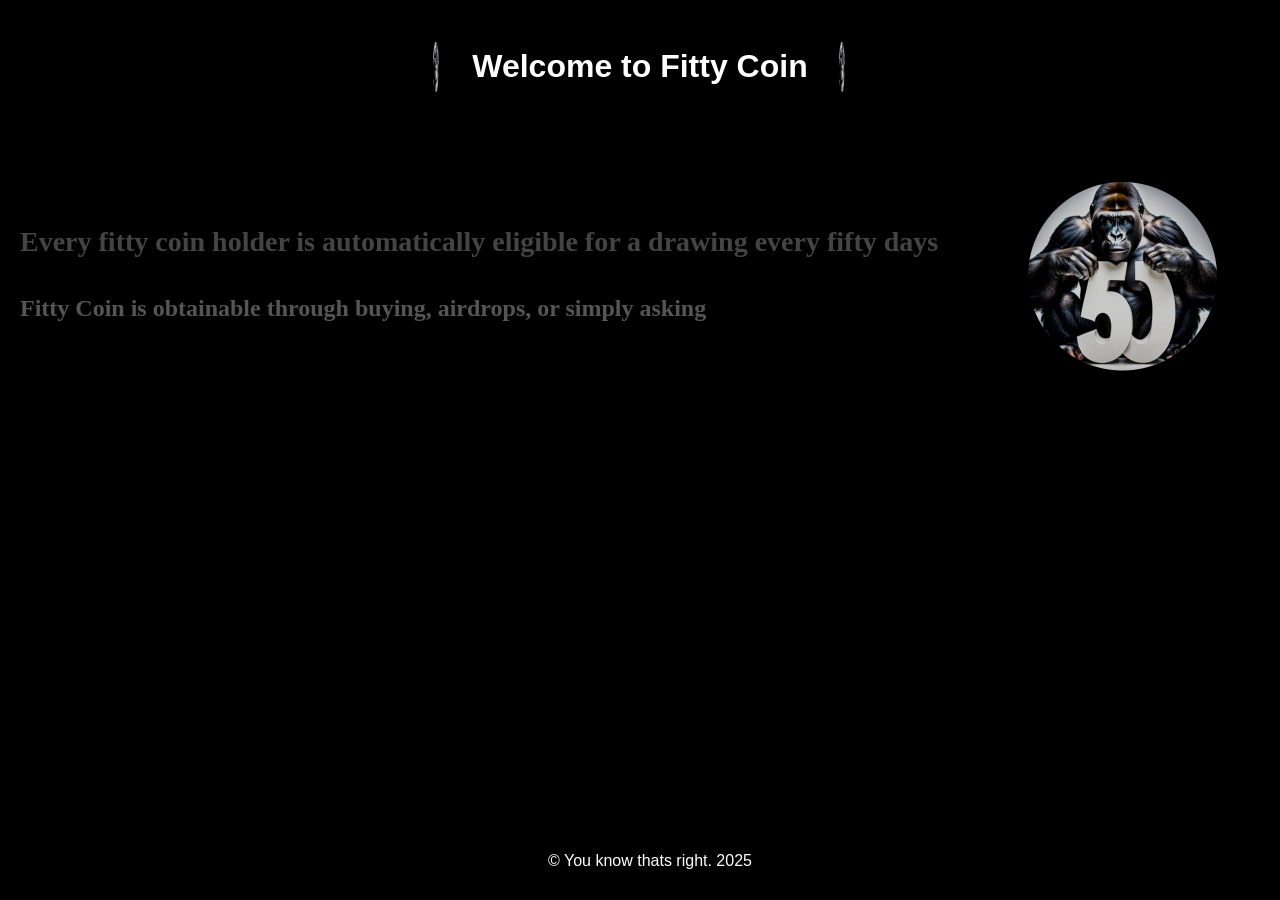
==== index.html @ 50d42d24 "Add files via upload" ====
<!DOCTYPE html>
<html lang="en">
<head>
    <meta charset="UTF-8">
    <meta name="viewport" content="width=device-width, initial-scale=1.0">
    <title>New Website</title>
    <link rel="stylesheet" href="styles.css">
</head>
<body>
    <header>
        <div class="header-content">
            <img src="51.gif" alt="Left GIF" class="header-gif">
            <h1>Welcome to Fitty Coin</h1>
            <img src="51.gif" alt="Right GIF" class="header-gif">
        </div>
    </header>
    
    <main>
        <div class="content">
            
            <h2>Every fitty coin holder is automatically eligible for a drawing every fifty days</h2>
            <h3>Fitty Coin is obtainable through buying, airdrops, or simply asking</h3> 
            <p></p>
        </div>
        <img src="50.png" alt="Right Image" class="image">
    </main>
    


   

    
    
    
    
    
    
    
    
    
    
    <footer>
        <p>&copy; You know thats right. 2025</p>
    </footer>
</body>
</html>
---- styles.css ----
body {
    font-family: Arial, sans-serif;
    margin: 0;
    padding: 0;
    line-height: 1.6;
    background-color: #000000;
    color: #ffffff;
}

header {
    background: #000000;
    color: #ffffff;
    padding: 20px;
    text-align: center;
    display: flex;
    align-items: center;
    justify-content: center;
    position: relative;
}

.header-content {
    display: flex;
    align-items: center;
    justify-content: center;
}

.header-gif {
    width: 50px; /* Adjust as needed */
    height: 50px; /* Adjust as needed */
    margin: 0 10px;
}


nav ul {
    list-style: none;
    margin: 0;
    padding: 0;
    background: #000000;
    display: flex;
    justify-content: center;
}

nav ul li {
    margin: 0;
}

nav ul li a {
    color: #000000;
    text-decoration: none;
    padding: 10px 20px;
    display: block;
}

nav ul li a:hover {
    background: #333;
}

main {
    display: flex;              /* Use Flexbox layout */
    align-items: center;        /* Vertically center content and image */
    justify-content: space-between; /* Space between content and image */
    margin: 20px 0;             /* Vertical margin */
    padding: 20px;              /* Padding inside the main section */
    max-width: 1200px;          /* Set max width for the main section */
    background: transparent;
    border-radius: 5px;        /* Rounded corners */
    box-shadow: 0 2px 5px rgba(0, 0, 0, 0.1); /* Light shadow for styling */
    font-family: 'Arial', sans-serif;  /* Global font for all text inside main */
    font-size: 16px;            /* Default font size for text */
    line-height: 1.6;           /* Line spacing for readability */
}

main .content {
    flex: 1;                    /* Let content take up available space */
}

main .image {
    width: 200px;               /* Set a fixed width for the image */
    height: auto;               /* Keep the aspect ratio of the image */
    margin-left: 20px;          /* Space between content and image */
}

main h1 {
    font-size: 32px;            /* Font size for <h1> */
    font-family: 'Georgia', serif; /* Set a different font for headings */
    color: #333;                /* Heading text color */
}

main h2 {
    font-size: 28px;            /* Font size for <h2> */
    font-family: 'Georgia', serif;
    color: #444;
}

main h3 {
    font-size: 24px;            /* Font size for <h3> */
    font-family: 'Georgia', serif;
    color: #555;
}

main p {
    font-size: 16px;            /* Font size for paragraphs */
    line-height: 1.6;           /* Line spacing for readability */
    color: #666;                /* Paragraph text color */
}



section {
    margin-bottom: 20px;
}

footer {
    text-align: center;
    padding: 10px;
    background: #000000;
    color: #fff;
    position: fixed;
    bottom: 0;
    left: 0;
    width: 100%; /* Ensure it stretches across the full width */
}
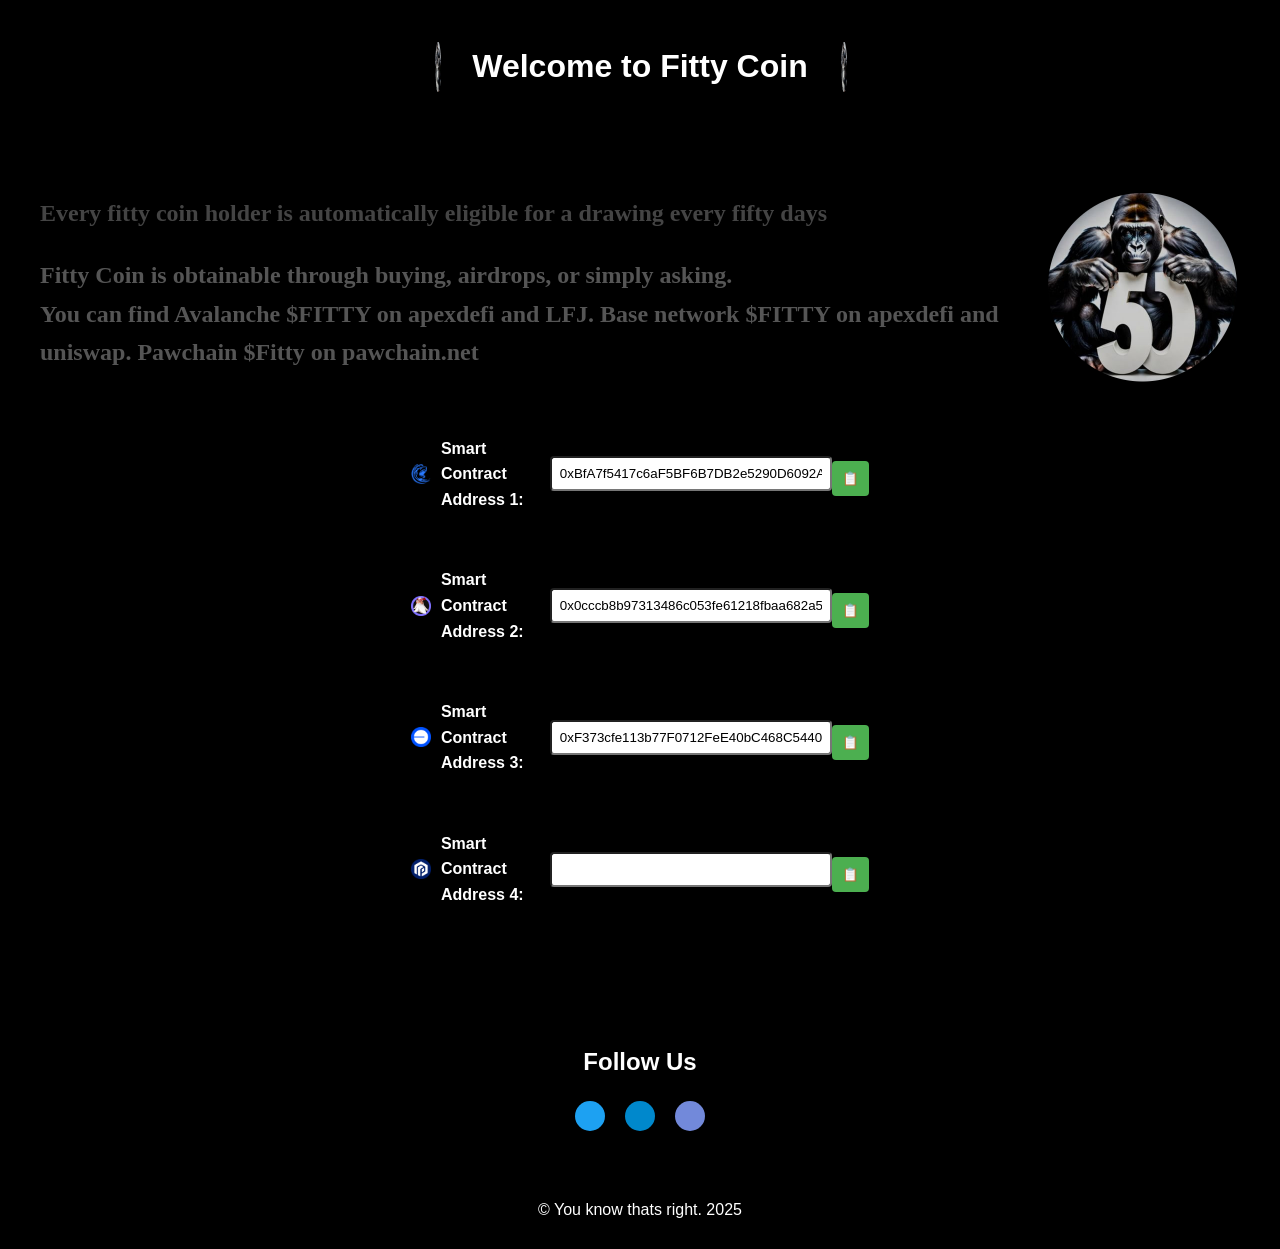
==== commit 5e68e89b: "updates re-did main added logos and some links" ====
--- a/index.html
+++ b/index.html
@@ -3,7 +3,7 @@
 <head>
     <meta charset="UTF-8">
     <meta name="viewport" content="width=device-width, initial-scale=1.0">
-    <title>New Website</title>
+    <title>50</title>
     <link rel="stylesheet" href="styles.css">
 </head>
 <body>
@@ -19,7 +19,9 @@
         <div class="content">
             
             <h2>Every fitty coin holder is automatically eligible for a drawing every fifty days</h2>
-            <h3>Fitty Coin is obtainable through buying, airdrops, or simply asking</h3> 
+            <h3>Fitty Coin is obtainable through buying, airdrops, or simply asking.<br>
+                You can find Avalanche $FITTY on apexdefi and LFJ. Base network $FITTY on apexdefi and uniswap. Pawchain $Fitty on pawchain.net
+            </h3> 
             <p></p>
         </div>
         <img src="50.png" alt="Right Image" class="image">
@@ -27,20 +29,56 @@
     
 
 
-   
+    <section id="contract-addresses">
+        <div class="contract-address">
+            <label for="smart-contract-1">
+                <img src="apex.png" alt="Logo" class="contract-logo"> Smart Contract Address 1:
+            </label>
+            <input type="text" id="smart-contract-1" value="0xBfA7f5417c6aF5BF6B7DB2e5290D6092A418F7B2" readonly>
+            <button onclick="copyToClipboard('smart-contract-1')">&#128203;</button>
+        </div>
+        
+        <div class="contract-address">
+            <label for="smart-contract-2">
+                <img src="lfj.png" alt="Logo" class="contract-logo"> Smart Contract Address 2:
+            </label>
+            <input type="text" id="smart-contract-2" value="0x0cccb8b97313486c053fe61218fbaa682a52b7f1" readonly>
+            <button onclick="copyToClipboard('smart-contract-2')">&#128203;</button>
+        </div>
+        
+        <div class="contract-address">
+            <label for="smart-contract-3">
+                <img src="base.png" alt="Logo" class="contract-logo"> Smart Contract Address 3:
+            </label>
+            <input type="text" id="smart-contract-3" value="0xF373cfe113b77F0712FeE40bC468C5440128be53" readonly>
+            <button onclick="copyToClipboard('smart-contract-3')">&#128203;</button>
+        </div>
+        
+        <div class="contract-address">
+            <label for="smart-contract-4">
+                <img src="paw.png" alt="Logo" class="contract-logo"> Smart Contract Address 4:
+            </label>
+            <input type="text" id="smart-contract-4" value="" readonly>
+            <button onclick="copyToClipboard('smart-contract-4')">&#128203;</button>
+        </div>
+        
+        
+    </section>
 
-    
-    
-    
-    
-    
-    
-    
+    <section id="social-media">
+        <h2>Follow Us</h2>
+        <div class="social-icons">
+            <a href="https://x.com/Shaznatch" target="_blank" class="fa fa-twitter"></a>
+            <a href="https://t.me/+cUYGL5lAGNphZTkx" target="_blank" class="fa fa-telegram"></a>
+            <a href="https://discord.com/invite/Z3SsGsv9x9" target="_blank" class="fa fa-discord"></a>
+        </div>
+    </section>
     
     
     
     <footer>
         <p>&copy; You know thats right. 2025</p>
     </footer>
+    <script src="scriptlink.js"></script>
 </body>
 </html>
--- a/styles.css
+++ b/styles.css
@@ -81,13 +81,13 @@
 }
 
 main h1 {
-    font-size: 32px;            /* Font size for <h1> */
+    font-size: 24px;            /* Font size for <h1> */
     font-family: 'Georgia', serif; /* Set a different font for headings */
     color: #333;                /* Heading text color */
 }
 
 main h2 {
-    font-size: 28px;            /* Font size for <h2> */
+    font-size: 24px;            /* Font size for <h2> */
     font-family: 'Georgia', serif;
     color: #444;
 }
@@ -104,6 +104,107 @@
     color: #666;                /* Paragraph text color */
 }
 
+body {
+    font-family: Arial, sans-serif;
+    margin: 0;
+    padding: 0;
+    background-color: #000000;
+    display: flex;
+    flex-direction: column;
+    align-items: center;
+    justify-content: flex-start;
+    min-height: 100vh;
+}
+/* Ensure the contract address section is properly aligned */
+.contract-address {
+    display: flex;               /* Use Flexbox for alignment */
+    align-items: center;         /* Vertically center items */
+    margin-bottom: 50px;
+    width: 100%;
+}
+
+/* Logo styling */
+.contract-logo {
+    width: 20px;                 /* Adjust the size of the logo */
+    height: auto;                /* Maintain aspect ratio */
+    margin-right: 10px;          /* Space between logo and text */
+}
+
+/* Label styling */
+.contract-address label {
+    display: flex;               /* Use flex to align the logo and label */
+    align-items: center;         /* Vertically align the logo and label text */
+    margin-bottom: 5px;
+    font-weight: bold;
+}
+
+/* Input styling */
+.contract-address input {
+    width: 100%;                 /* Make the input fill the container */
+    padding: 8px;
+    margin-bottom: 5px;
+    border-radius: 4px;
+    box-sizing: border-box;      /* Include padding in the width */
+}
+
+/* Button styling */
+.contract-address button {
+    padding: 10px;
+    background-color: #4CAF50;
+    border: none;
+    color: white;
+    cursor: pointer;
+    border-radius: 4px;
+    margin-top: 5px;
+}
+
+.contract-address button:hover {
+    background-color: #45a049;
+}
+#social-media {
+    text-align: center;
+    margin: 40px 0; /* Add some space above and below the section */
+}
+
+#social-media h2 {
+    font-size: 24px;
+    margin-bottom: 20px;
+    color: #fff;
+}
+
+.social-icons {
+    display: flex;
+    justify-content: center;
+    gap: 20px;
+}
+
+.social-icons a {
+    font-size: 30px;            /* Icon size */
+    padding: 15px;
+    text-decoration: none;
+    border-radius: 50%;
+    transition: background-color 0.3s ease;
+    color: white;               /* Icon color */
+}
+
+.social-icons a:hover {
+    background-color: #ddd;
+}
+
+.fa-twitter {
+    background-color: #1DA1F2;  /* Twitter blue */
+}
+
+.fa-telegram {
+    background-color: #0088cc;  /* Telegram blue */
+}
+
+.fa-discord {
+    background-color: #7289DA;  /* Discord blue */
+}
+
+
+
 
 
 section {
@@ -111,13 +212,13 @@
 }
 
 footer {
-    text-align: center;
-    padding: 10px;
-    background: #000000;
-    color: #fff;
-    position: fixed;
-    bottom: 0;
-    left: 0;
-    width: 100%; /* Ensure it stretches across the full width */
-}
-
+   
+        text-align: center;
+        padding: 10px;
+        background: #000000;
+        color: #fff;
+        width: 100%; /* Ensure footer takes full width */
+        margin-top: auto; /* Push it to the bottom */
+    
+}
+
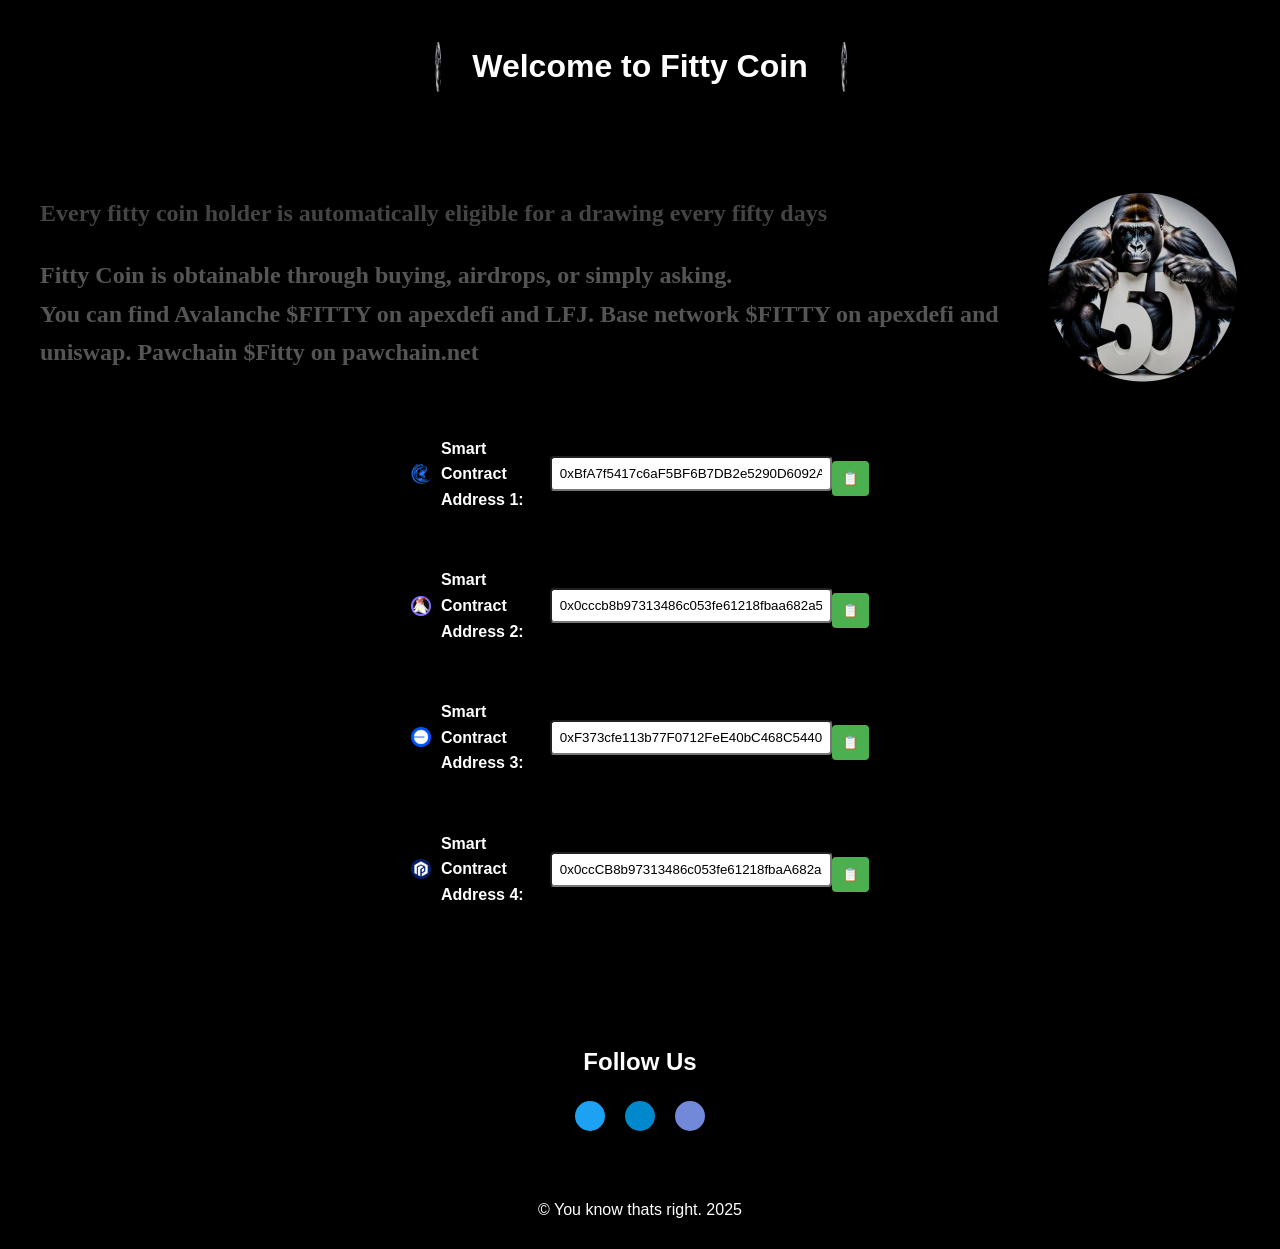
==== commit b3927e3e: "forgot ca updated paw chain CA" ====
--- a/index.html
+++ b/index.html
@@ -58,7 +58,7 @@
             <label for="smart-contract-4">
                 <img src="paw.png" alt="Logo" class="contract-logo"> Smart Contract Address 4:
             </label>
-            <input type="text" id="smart-contract-4" value="" readonly>
+            <input type="text" id="smart-contract-4" value="0x0ccCB8b97313486c053fe61218fbaA682a52b7F1" readonly>
             <button onclick="copyToClipboard('smart-contract-4')">&#128203;</button>
         </div>
         
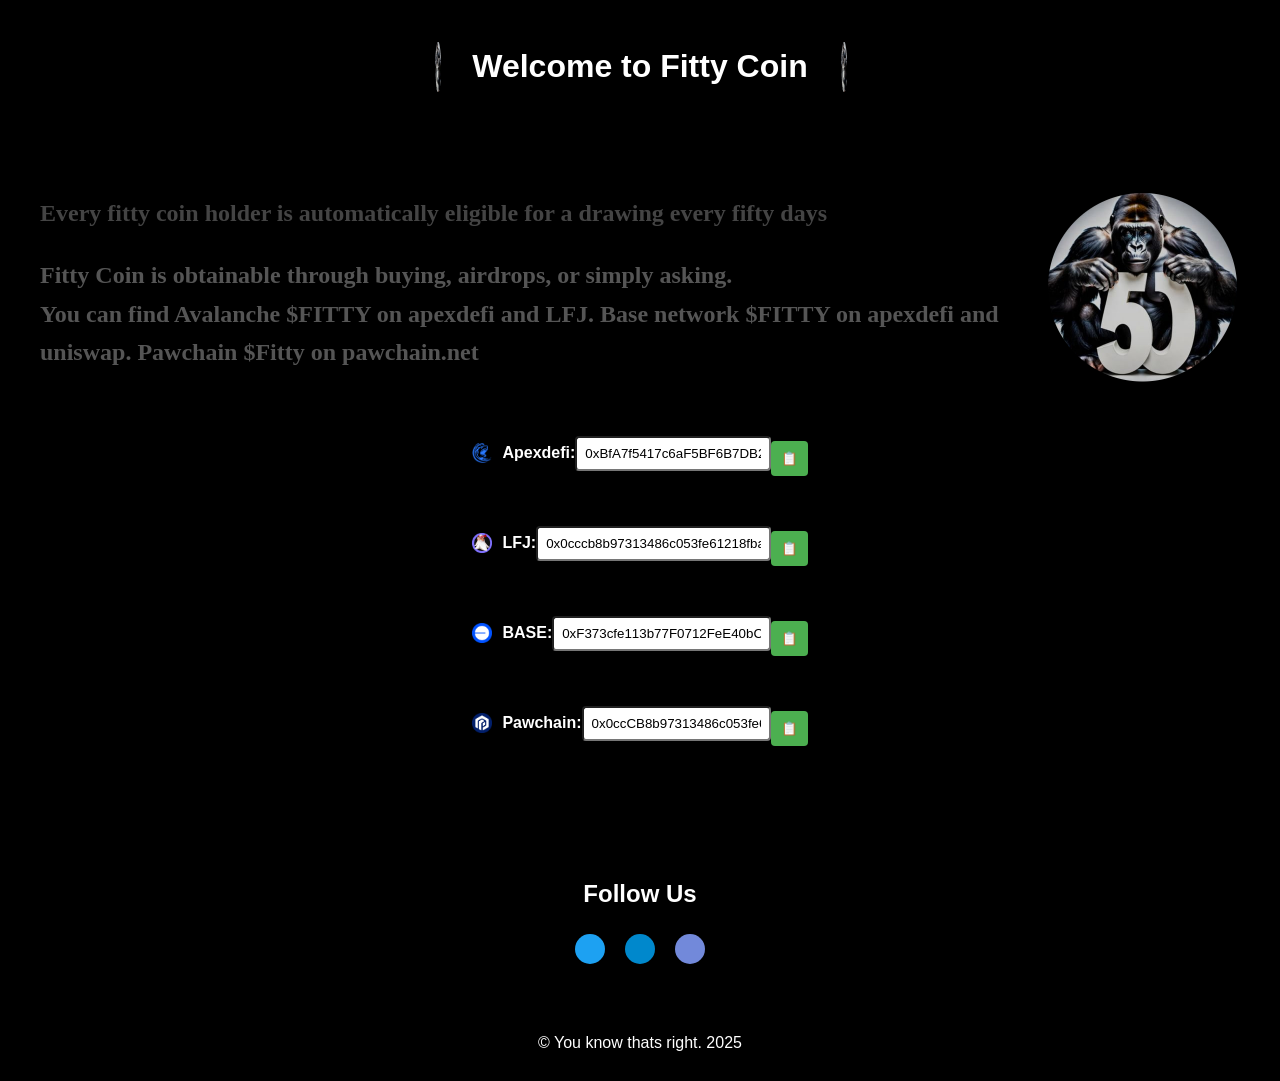
==== commit b6967043: "tired replaced placeholder text" ====
--- a/index.html
+++ b/index.html
@@ -32,7 +32,7 @@
     <section id="contract-addresses">
         <div class="contract-address">
             <label for="smart-contract-1">
-                <img src="apex.png" alt="Logo" class="contract-logo"> Smart Contract Address 1:
+                <img src="apex.png" alt="Logo" class="contract-logo"> Apexdefi:
             </label>
             <input type="text" id="smart-contract-1" value="0xBfA7f5417c6aF5BF6B7DB2e5290D6092A418F7B2" readonly>
             <button onclick="copyToClipboard('smart-contract-1')">&#128203;</button>
@@ -40,7 +40,7 @@
         
         <div class="contract-address">
             <label for="smart-contract-2">
-                <img src="lfj.png" alt="Logo" class="contract-logo"> Smart Contract Address 2:
+                <img src="lfj.png" alt="Logo" class="contract-logo"> LFJ:
             </label>
             <input type="text" id="smart-contract-2" value="0x0cccb8b97313486c053fe61218fbaa682a52b7f1" readonly>
             <button onclick="copyToClipboard('smart-contract-2')">&#128203;</button>
@@ -48,7 +48,7 @@
         
         <div class="contract-address">
             <label for="smart-contract-3">
-                <img src="base.png" alt="Logo" class="contract-logo"> Smart Contract Address 3:
+                <img src="base.png" alt="Logo" class="contract-logo"> BASE:
             </label>
             <input type="text" id="smart-contract-3" value="0xF373cfe113b77F0712FeE40bC468C5440128be53" readonly>
             <button onclick="copyToClipboard('smart-contract-3')">&#128203;</button>
@@ -56,7 +56,7 @@
         
         <div class="contract-address">
             <label for="smart-contract-4">
-                <img src="paw.png" alt="Logo" class="contract-logo"> Smart Contract Address 4:
+                <img src="paw.png" alt="Logo" class="contract-logo"> Pawchain:
             </label>
             <input type="text" id="smart-contract-4" value="0x0ccCB8b97313486c053fe61218fbaA682a52b7F1" readonly>
             <button onclick="copyToClipboard('smart-contract-4')">&#128203;</button>
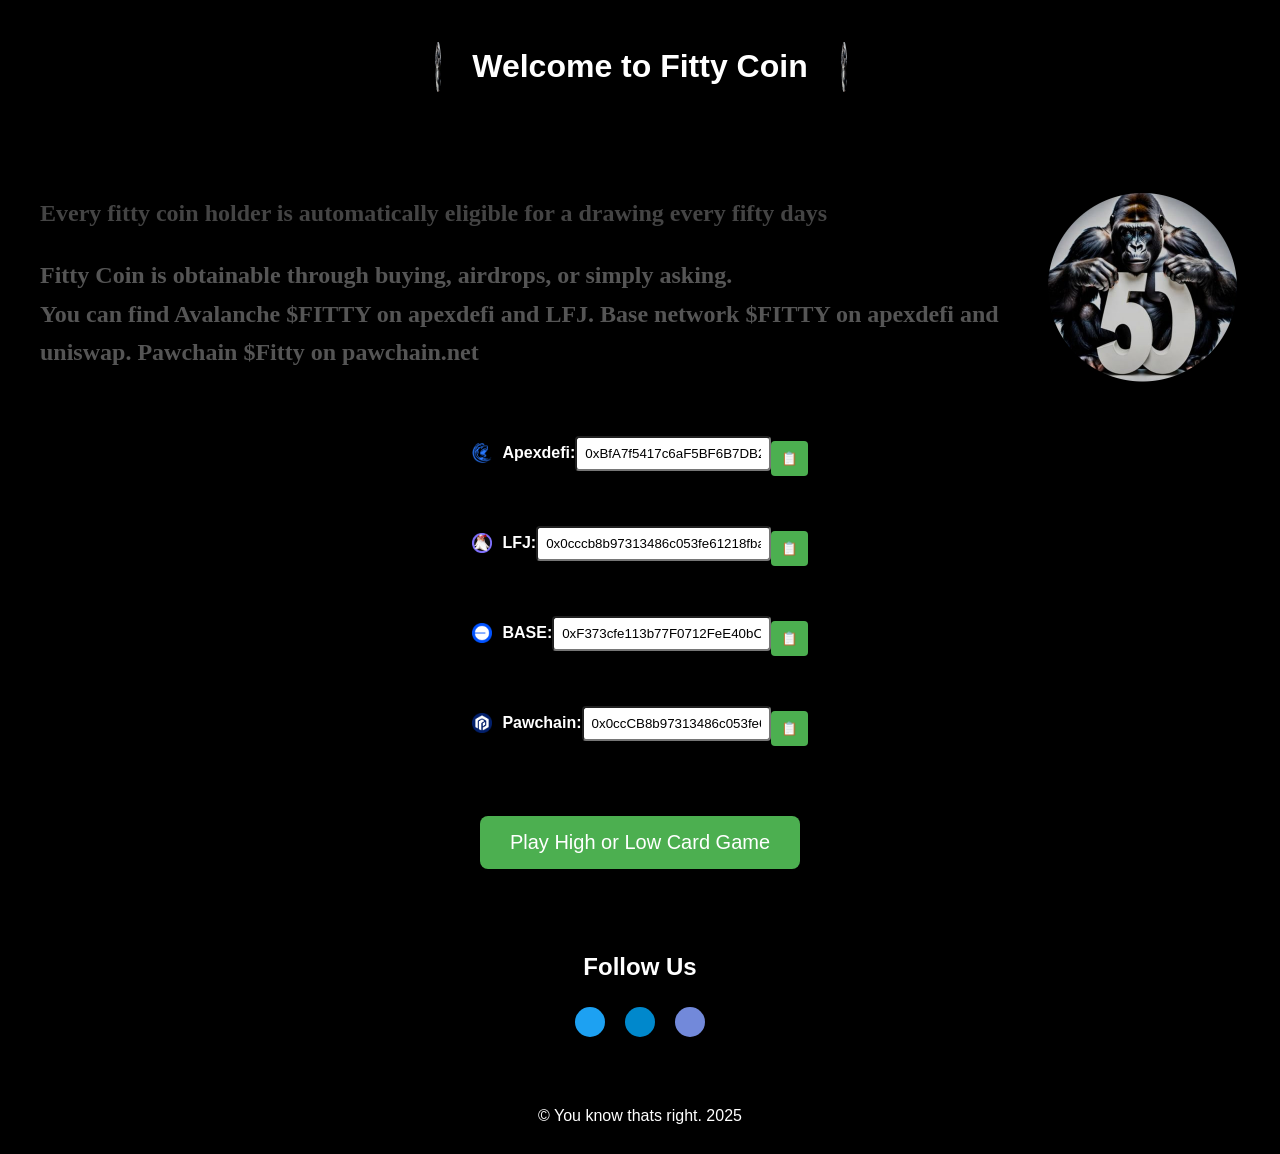
==== commit 2528374c: "game button and game page added a button on main page to launch a high or low card game to waste tim" ====
--- a/index.html
+++ b/index.html
@@ -64,7 +64,15 @@
         
         
     </section>
-
+<section><button 
+    onclick="window.open('indexgame.html', '_blank')" 
+    style="padding: 15px 30px; font-size: 20px; background-color: #4CAF50; color: white; border: none; border-radius: 8px; cursor: pointer;"
+    onmouseover="this.style.backgroundColor='#45a049'"
+    onmouseout="this.style.backgroundColor='#4CAF50'"
+>
+    Play High or Low Card Game
+</button>
+</section>
     <section id="social-media">
         <h2>Follow Us</h2>
         <div class="social-icons">
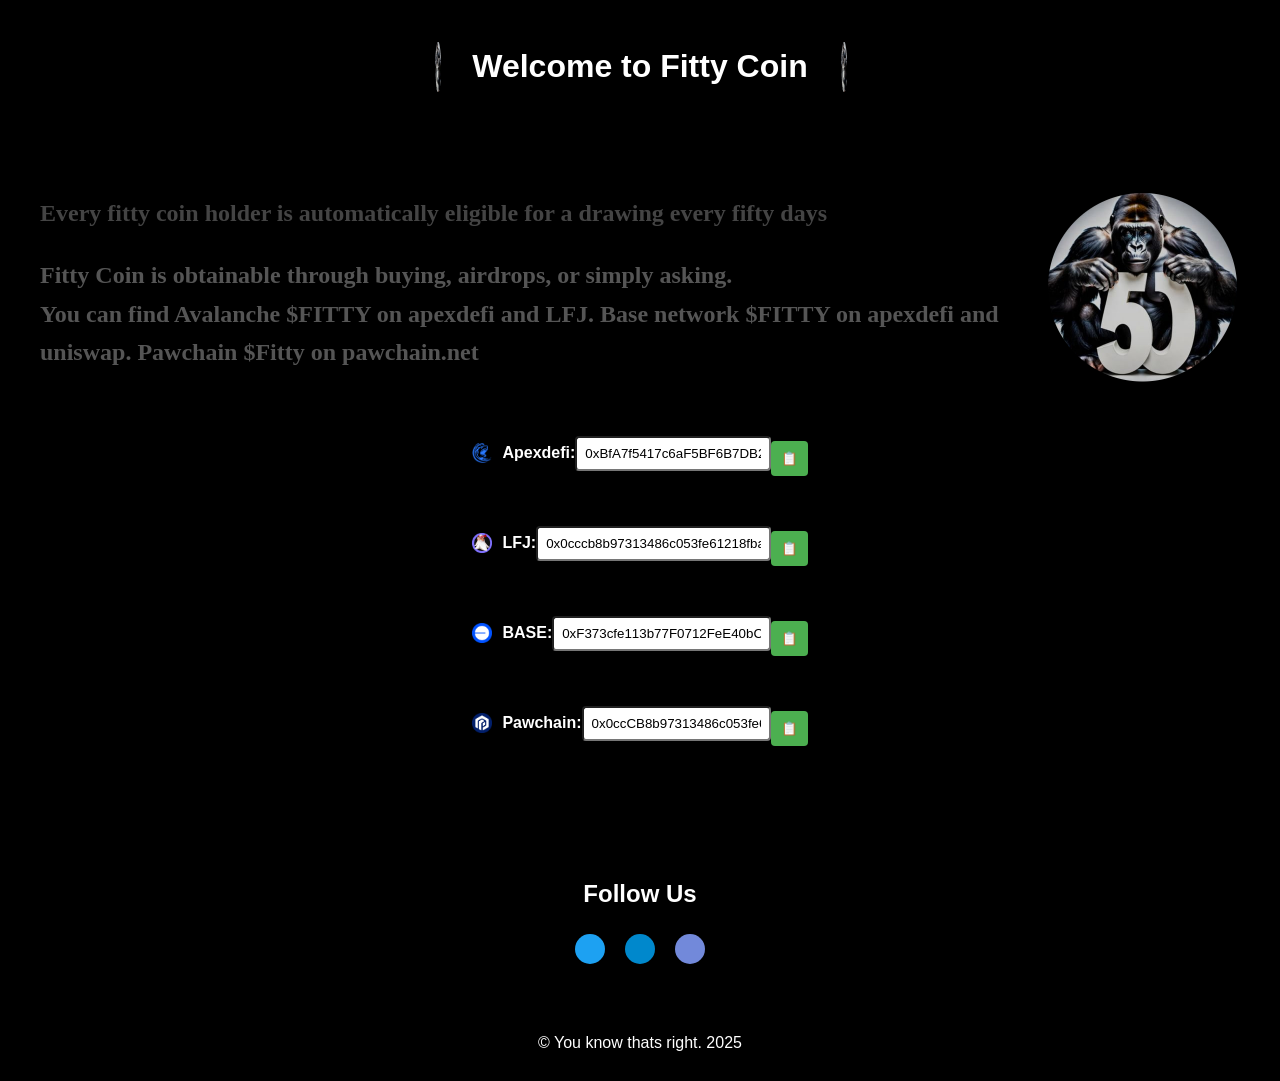
==== commit 8faecc1e: "Update index.html" ====
--- a/index.html
+++ b/index.html
@@ -63,15 +63,7 @@
         </div>
         
         
-    </section>
-<section><button 
-    onclick="window.open('indexgame.html', '_blank')" 
-    style="padding: 15px 30px; font-size: 20px; background-color: #4CAF50; color: white; border: none; border-radius: 8px; cursor: pointer;"
-    onmouseover="this.style.backgroundColor='#45a049'"
-    onmouseout="this.style.backgroundColor='#4CAF50'"
->
-    Play High or Low Card Game
-</button>
+
 </section>
     <section id="social-media">
         <h2>Follow Us</h2>
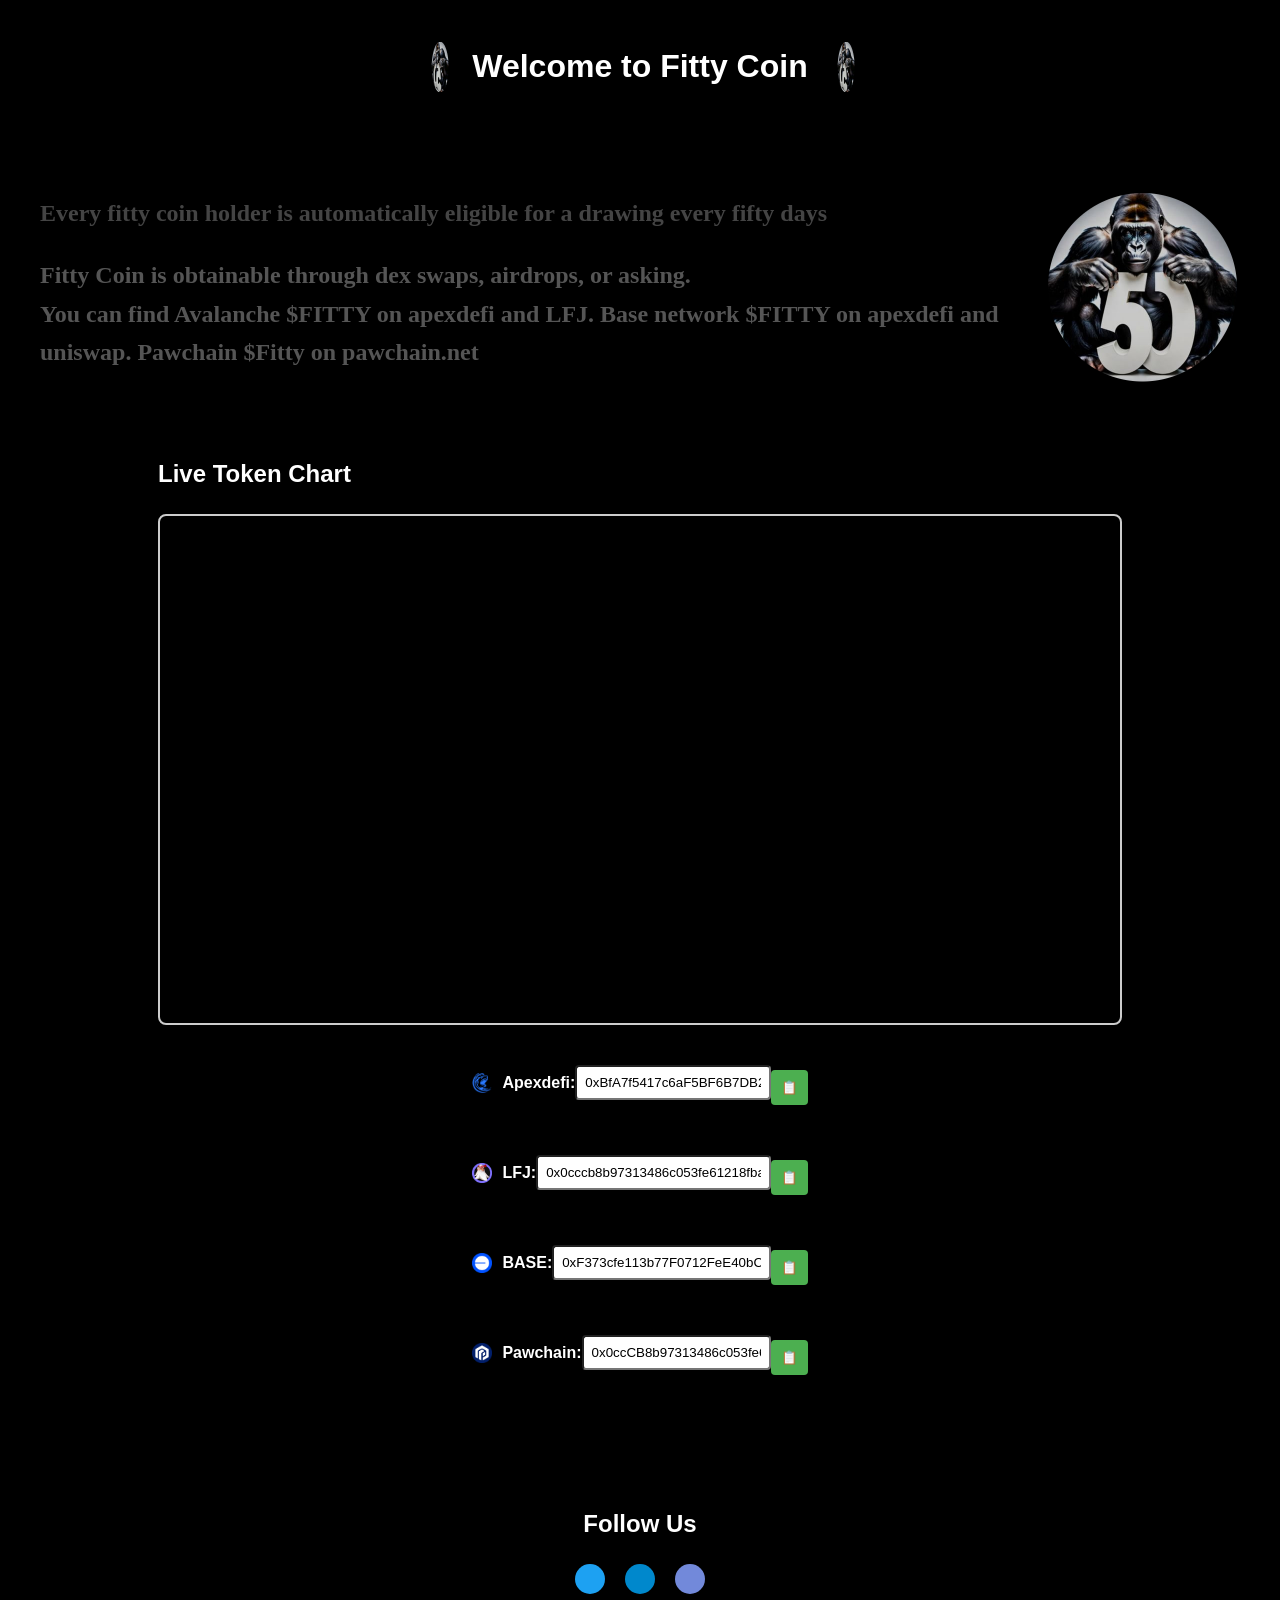
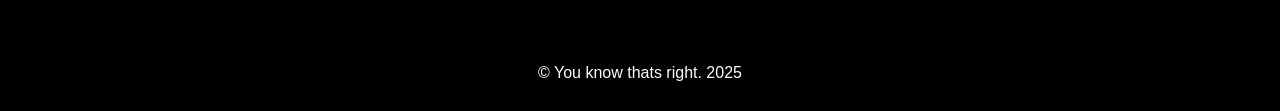
==== commit 15035e82: "added chart. changed text" ====
--- a/index.html
+++ b/index.html
@@ -19,7 +19,7 @@
         <div class="content">
             
             <h2>Every fitty coin holder is automatically eligible for a drawing every fifty days</h2>
-            <h3>Fitty Coin is obtainable through buying, airdrops, or simply asking.<br>
+            <h3>Fitty Coin is obtainable through dex swaps, airdrops, or asking.<br>
                 You can find Avalanche $FITTY on apexdefi and LFJ. Base network $FITTY on apexdefi and uniswap. Pawchain $Fitty on pawchain.net
             </h3> 
             <p></p>
@@ -27,6 +27,19 @@
         <img src="50.png" alt="Right Image" class="image">
     </main>
     
+    <section id="token-chart">
+    <h2>Live Token Chart</h2>
+    <div class="chart-container">
+        <iframe height="500px" width="100%" 
+                id="geckoterminal-embed" 
+                title="GeckoTerminal Embed" 
+                src="https://www.geckoterminal.com/avax/pools/0xabb01b613ff952c4d4be1ddcf1801e9cbb18b5ee?embed=1&info=0&swaps=0&grayscale=0&light_chart=0&chart_type=price&resolution=8h" 
+                frameborder="0" 
+                allow="clipboard-write" 
+                allowfullscreen>
+        </iframe>
+    </div>
+</section>
 
 
     <section id="contract-addresses">
--- a/styles.css
+++ b/styles.css
@@ -115,6 +115,20 @@
     justify-content: flex-start;
     min-height: 100vh;
 }
+.chart-container {
+    width: 75vw;          /* 75% of the viewport width */
+    margin: 20px auto;    /* center it horizontally */
+    border: 2px solid #ccc;
+    border-radius: 8px;
+    overflow: hidden;
+}
+
+#token-chart iframe {
+    width: 100%;
+    height: 500px; /* fixed height */
+}
+
+
 /* Ensure the contract address section is properly aligned */
 .contract-address {
     display: flex;               /* Use Flexbox for alignment */
